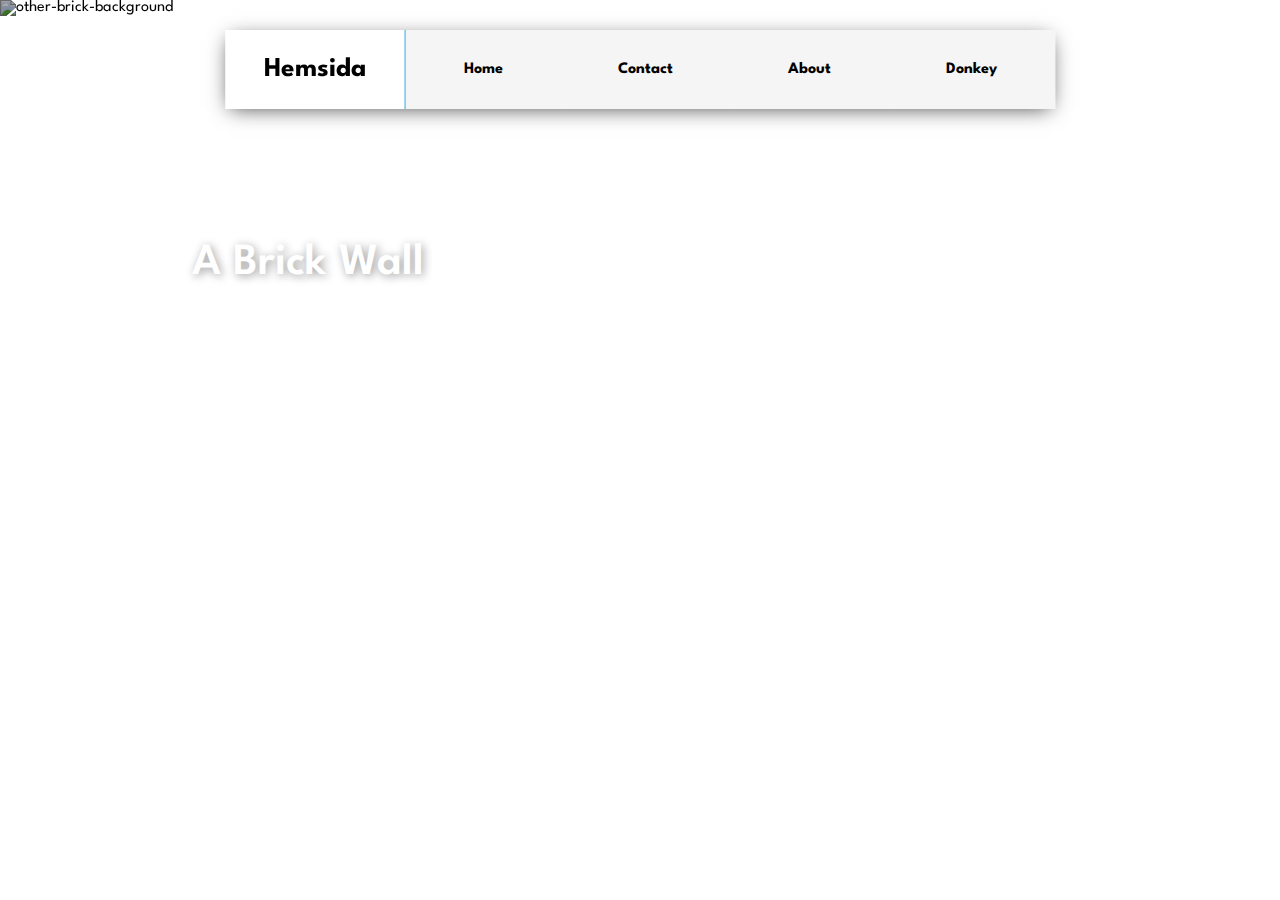
==== index.html @ 53011b23 "Fixed navbar, added slideshow background" ====
<!DOCTYPE html>
<html lang="en">
<head>
    <meta charset="UTF-8">
    <meta name="viewport" content="width=device-width, initial-scale=1.0">
    <title>pontus-luthi-k5</title>
    <link rel="stylesheet" href="css/style.css">
    <link href="https://fonts.googleapis.com/css?family=Spartan&display=swap" rel="stylesheet">
    <script defer src="script.js"></script>
</head>
<body>
    <header>
        <h1>Hemsida</h1>
        <ul class="navBarItems">
            <li>
                Home
                <ul class="navList">
                    <li><a href="https://google.com">Google</a></li>
                    <li><a href="https://bing.com">Bing</a></li>
                    <li><a href="https://github.com">GitHub</a></li>
                </ul>
            </li>
            <li>
                Contact
                <ul class="navList">
                    <li><a href="https://youtube.com">Youtube</a></li>
                    <li><a href="https://bing.com">Bing</a></li>
                    <li><a href="https://github.com">GitHub</a></li>
                </ul>
            </li>
            <li>
                About
                <ul class="navList">
                    <li><a href="https://youtube.com">Youtube</a></li>
                    <li><a href="https://bing.com">Bing</a></li>
                    <li><a href="https://github.com">GitHub</a></li>    
                </ul>
            </li>
            <li>
                Donkey
                <ul class="navList">
                    <li><a href="https://youtube.com">Youtube</a></li>
                    <li><a href="https://bing.com">Bing</a></li>
                    <li><a href="https://github.com">GitHub</a></li>
                </ul>
            </li>
         </ul>
    </header>
    <div class="img-background">
        <h2>A Brick Wall</h2>
        <img class="showImage" src="https://images.unsplash.com/photo-1521846562476-9c2446539e47?ixlib=rb-1.2.1&auto=format&fit=crop&w=1951&q=80" alt="other-brick-background">
        <img src="https://images.unsplash.com/photo-1542407342355-744315dc150f?ixlib=rb-1.2.1&auto=format&fit=crop&w=1051&q=80" alt="brick-background">
        <img src="https://images.unsplash.com/photo-1487088678257-3a541e6e3922?ixlib=rb-1.2.1&ixid=eyJhcHBfaWQiOjEyMDd9&auto=format&fit=crop&w=1267&q=80" alt="blue-brick-background">
    </div>
</body>
</html>
---- css/style.css ----
* {
    margin: 0;
    padding: 0;
    font-family: 'Spartan', sans-serif;
}

header {
    background-color: white;
    display: flex;
    margin-top: 30px;
    margin-left: auto;
    margin-right: auto;
    align-items: center;
    position: fixed;
    left: 50%;
    transform: translate(-50%);

    box-shadow: 0px 4px 20px -5px rgba(0,0,0,0.75);

    z-index: 1;
}

h1 {
    padding-left: 3vw;
    padding-right: 3vw;
    font-size: 1.7rem;
}

header ul {
    display: flex;
    align-items: center;
    justify-content: space-evenly;
    list-style-type: none;
    text-align: center;
    width: 100%;
}

.navList {
    display: flex;
    background-color: white;
    /* margin-top: 24px; */
    position: absolute;
    flex-direction: column;
    padding-left: 1px;

    width: 100%;
    left: 0px;
    top: 100%;

    transition: all 700ms ease;
    max-height: 0px;
    overflow: hidden;
    background-color: rgb(245, 245, 245);
    box-shadow: 0 5px 10px -5px rgba(0, 0, 0, 0.75);

} 

li:hover .navList {
    max-height: 500px;
    background-color: white;
}

.navList li {
    padding-top: 7px;
    padding-bottom: 12px;
    font-weight: 400;
}

ul li {
    position: relative;
}

.navBarItems {
    border-left: 2px solid skyblue;
}

.navBarItems > li {
    padding: 2.5vw;
    padding-left: 4.5vw;
    padding-right: 4.5vw;
    background-color: rgb(245, 245, 245);
    transition: background-color 700ms;
    font-weight: 700;
}

.navBarItems > li:hover {
    background-color: white;
    color: skyblue;
}

a {
    color: black;
    text-decoration: none;
}

.img-background {
    height: 60vh;
    overflow: hidden;
    position: relative;
}

@media (max-height: 700px) {
    .img-background {
        height: 420px;
    }
}

h2 {
    position: absolute;
    left: 15%;
    top: 45%;
    z-index: 2;
    color: white;
    font-size: 3.5vw;
    font-weight: 600;
    text-shadow: 2px 2px 10px rgba(0, 0, 0, 0.4);
}

@keyframes showImage {
    from {
        left: -100%;
    }
    to {
        left: 0;
    }
}

img {
    display: none;
    position: absolute;
    object-fit: cover;
    width: 100%;
    filter: brightness(0.65);
    z-index: 0;
    height: 100%;
}

.showImage {
    display: block;
    animation: showImage;
    animation-duration: 1300ms;
    animation-fill-mode: forwards;
}
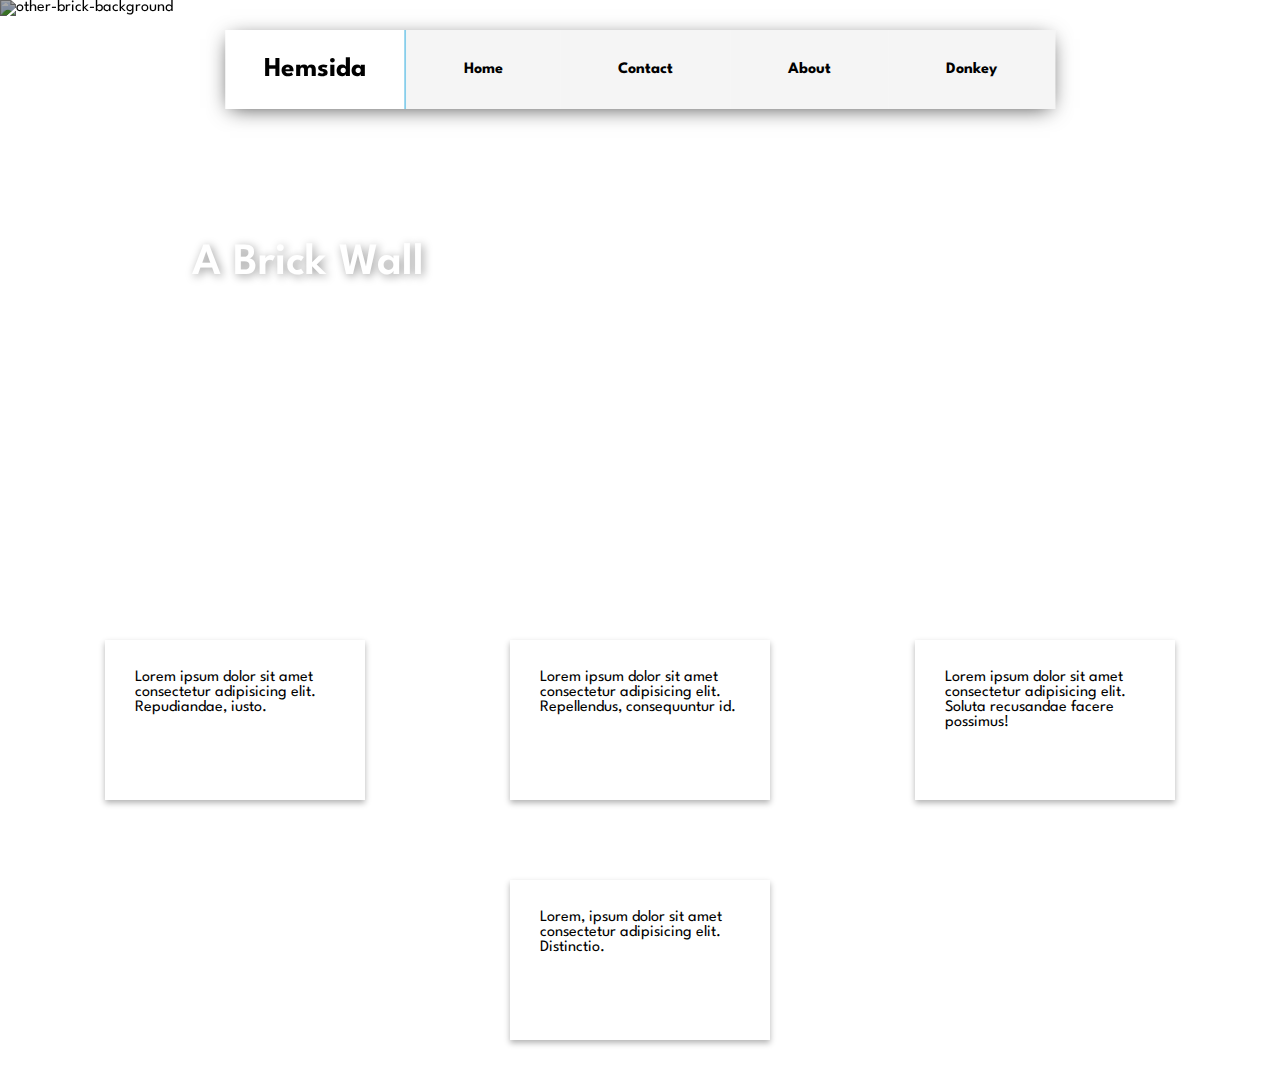
==== commit a90c6252: "added cards in index.html with styling" ====
--- a/index.html
+++ b/index.html
@@ -52,5 +52,19 @@
         <img src="https://images.unsplash.com/photo-1542407342355-744315dc150f?ixlib=rb-1.2.1&auto=format&fit=crop&w=1051&q=80" alt="brick-background">
         <img src="https://images.unsplash.com/photo-1487088678257-3a541e6e3922?ixlib=rb-1.2.1&ixid=eyJhcHBfaWQiOjEyMDd9&auto=format&fit=crop&w=1267&q=80" alt="blue-brick-background">
     </div>
+    <div class="card-info">
+        <a href="https://google.com">
+            <p>Lorem ipsum dolor sit amet consectetur adipisicing elit. Repudiandae, iusto.</p>
+        </a>
+        <a href="https://google.com">
+            <p>Lorem ipsum dolor sit amet consectetur adipisicing elit. Repellendus, consequuntur id.</p> 
+        </a>
+        <a href="https://google.com">
+            <p>Lorem ipsum dolor sit amet consectetur adipisicing elit. Soluta recusandae facere possimus!</p> 
+        </a>
+        <a href="https://google.com">
+            <p>Lorem, ipsum dolor sit amet consectetur adipisicing elit. Distinctio.</p> 
+        </a>
+    </div>
 </body>
 </html>
--- a/css/style.css
+++ b/css/style.css
@@ -140,4 +140,30 @@
     animation: showImage;
     animation-duration: 1300ms;
     animation-fill-mode: forwards;
+}
+
+.card-info {
+    display: flex;
+    flex-wrap: wrap;
+    justify-content: space-evenly;
+    margin-top: 60px;
+}
+
+.card-info a {
+    width: 200px;
+    height: 100px;
+    background-color: white;
+    padding: 30px;
+    margin: 40px;
+    box-shadow: 0 3px 6px 0 rgba(0,0,0,0.30);
+
+    transition: all 200ms;
+}
+
+.card-info a p {
+    
+}
+
+.card-info div:hover {
+    box-shadow: 0 6px 7px 0 rgba(0, 0, 0, 0.4)
 }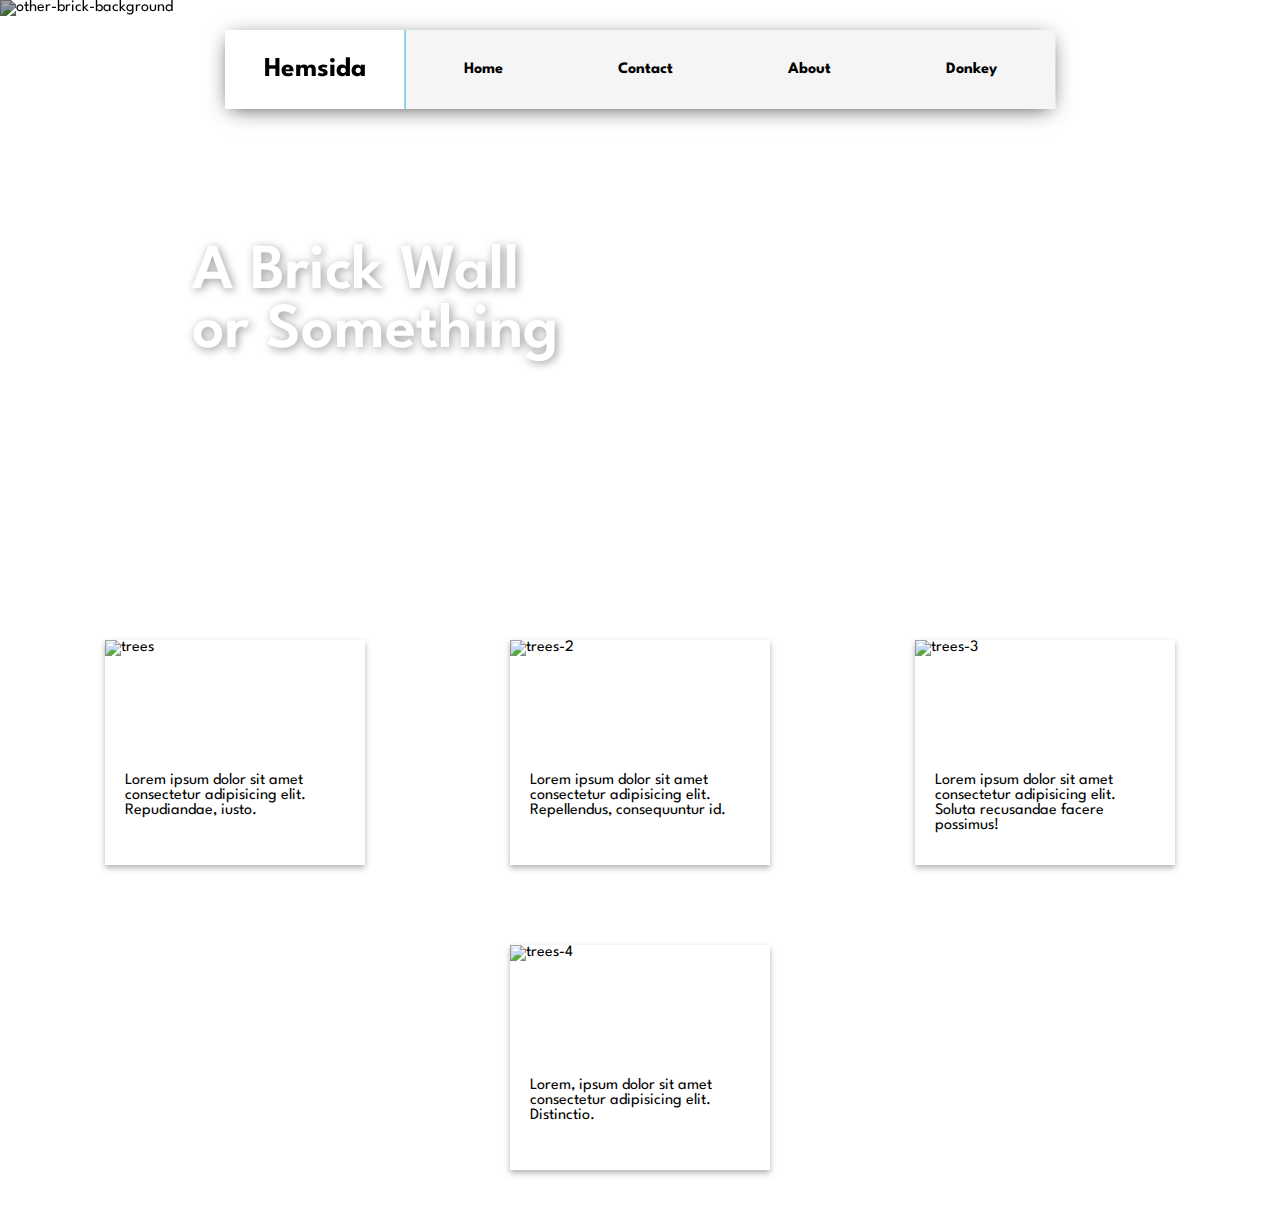
==== commit 18c8566e: "Edited card styles, added alternate navbar for phones" ====
--- a/index.html
+++ b/index.html
@@ -1,70 +1,116 @@
 <!DOCTYPE html>
 <html lang="en">
-<head>
-    <meta charset="UTF-8">
-    <meta name="viewport" content="width=device-width, initial-scale=1.0">
+  <head>
+    <meta charset="UTF-8" />
+    <meta name="viewport" content="width=device-width, initial-scale=1.0" />
     <title>pontus-luthi-k5</title>
-    <link rel="stylesheet" href="css/style.css">
-    <link href="https://fonts.googleapis.com/css?family=Spartan&display=swap" rel="stylesheet">
+    <link rel="stylesheet" href="css/style.css" />
+    <link
+      href="https://fonts.googleapis.com/css?family=Spartan&display=swap"
+      rel="stylesheet"
+    />
     <script defer src="script.js"></script>
-</head>
-<body>
+  </head>
+  <body>
     <header>
-        <h1>Hemsida</h1>
-        <ul class="navBarItems">
-            <li>
-                Home
-                <ul class="navList">
-                    <li><a href="https://google.com">Google</a></li>
-                    <li><a href="https://bing.com">Bing</a></li>
-                    <li><a href="https://github.com">GitHub</a></li>
-                </ul>
-            </li>
-            <li>
-                Contact
-                <ul class="navList">
-                    <li><a href="https://youtube.com">Youtube</a></li>
-                    <li><a href="https://bing.com">Bing</a></li>
-                    <li><a href="https://github.com">GitHub</a></li>
-                </ul>
-            </li>
-            <li>
-                About
-                <ul class="navList">
-                    <li><a href="https://youtube.com">Youtube</a></li>
-                    <li><a href="https://bing.com">Bing</a></li>
-                    <li><a href="https://github.com">GitHub</a></li>    
-                </ul>
-            </li>
-            <li>
-                Donkey
-                <ul class="navList">
-                    <li><a href="https://youtube.com">Youtube</a></li>
-                    <li><a href="https://bing.com">Bing</a></li>
-                    <li><a href="https://github.com">GitHub</a></li>
-                </ul>
-            </li>
-         </ul>
+      <h1>Hemsida</h1>
+      <ul class="navBarItems">
+        <li>
+          Home
+          <ul class="navList">
+            <li><a href="https://google.com">Google</a></li>
+            <li><a href="https://bing.com">Bing</a></li>
+            <li><a href="https://github.com">GitHub</a></li>
+          </ul>
+        </li>
+        <li>
+          Contact
+          <ul class="navList">
+            <li><a href="https://youtube.com">Youtube</a></li>
+            <li><a href="https://bing.com">Bing</a></li>
+            <li><a href="https://github.com">GitHub</a></li>
+          </ul>
+        </li>
+        <li>
+          About
+          <ul class="navList">
+            <li><a href="https://youtube.com">Youtube</a></li>
+            <li><a href="https://bing.com">Bing</a></li>
+            <li><a href="https://github.com">GitHub</a></li>
+          </ul>
+        </li>
+        <li>
+          Donkey
+          <ul class="navList">
+            <li><a href="https://youtube.com">Youtube</a></li>
+            <li><a href="https://bing.com">Bing</a></li>
+            <li><a href="https://github.com">GitHub</a></li>
+          </ul>
+        </li>
+      </ul>
     </header>
     <div class="img-background">
-        <h2>A Brick Wall</h2>
-        <img class="showImage" src="https://images.unsplash.com/photo-1521846562476-9c2446539e47?ixlib=rb-1.2.1&auto=format&fit=crop&w=1951&q=80" alt="other-brick-background">
-        <img src="https://images.unsplash.com/photo-1542407342355-744315dc150f?ixlib=rb-1.2.1&auto=format&fit=crop&w=1051&q=80" alt="brick-background">
-        <img src="https://images.unsplash.com/photo-1487088678257-3a541e6e3922?ixlib=rb-1.2.1&ixid=eyJhcHBfaWQiOjEyMDd9&auto=format&fit=crop&w=1267&q=80" alt="blue-brick-background">
+      <h2>
+        A Brick Wall <br />
+        or Something
+      </h2>
+      <img
+        class="showImage background-image background-image-1"
+        src="https://images.unsplash.com/photo-1521846562476-9c2446539e47?ixlib=rb-1.2.1&auto=format&fit=crop&w=1951&q=80"
+        alt="other-brick-background"
+      />
+      <img
+        class="background-image"
+        src="https://images.unsplash.com/photo-1542407342355-744315dc150f?ixlib=rb-1.2.1&auto=format&fit=crop&w=1051&q=80"
+        alt="brick-background"
+      />
+      <img
+        class="background-image"
+        src="https://images.unsplash.com/photo-1487088678257-3a541e6e3922?ixlib=rb-1.2.1&ixid=eyJhcHBfaWQiOjEyMDd9&auto=format&fit=crop&w=1267&q=80"
+        alt="blue-brick-background"
+      />
     </div>
+
     <div class="card-info">
-        <a href="https://google.com">
-            <p>Lorem ipsum dolor sit amet consectetur adipisicing elit. Repudiandae, iusto.</p>
-        </a>
-        <a href="https://google.com">
-            <p>Lorem ipsum dolor sit amet consectetur adipisicing elit. Repellendus, consequuntur id.</p> 
-        </a>
-        <a href="https://google.com">
-            <p>Lorem ipsum dolor sit amet consectetur adipisicing elit. Soluta recusandae facere possimus!</p> 
-        </a>
-        <a href="https://google.com">
-            <p>Lorem, ipsum dolor sit amet consectetur adipisicing elit. Distinctio.</p> 
-        </a>
+      <a href="https://google.com">
+        <img
+          src="https://images.unsplash.com/photo-1532365673558-f9bb768644e7?ixlib=rb-1.2.1&ixid=eyJhcHBfaWQiOjEyMDd9&auto=format&fit=crop&w=1350&q=80"
+          alt="trees"
+        />
+        <p>
+          Lorem ipsum dolor sit amet consectetur adipisicing elit. Repudiandae,
+          iusto.
+        </p>
+      </a>
+      <a href="https://google.com">
+        <img
+          src="https://images.unsplash.com/photo-1513836279014-a89f7a76ae86?ixlib=rb-1.2.1&ixid=eyJhcHBfaWQiOjEyMDd9&auto=format&fit=crop&w=934&q=80"
+          alt="trees-2"
+        />
+        <p>
+          Lorem ipsum dolor sit amet consectetur adipisicing elit. Repellendus,
+          consequuntur id.
+        </p>
+      </a>
+      <a href="https://google.com">
+        <img
+          src="https://images.unsplash.com/photo-1542273917363-3b1817f69a2d?ixlib=rb-1.2.1&ixid=eyJhcHBfaWQiOjEyMDd9&auto=format&fit=crop&w=1353&q=80"
+          alt="trees-3"
+        />
+        <p>
+          Lorem ipsum dolor sit amet consectetur adipisicing elit. Soluta
+          recusandae facere possimus!
+        </p>
+      </a>
+      <a href="https://google.com">
+        <img
+          src="https://images.unsplash.com/photo-1555401328-659c8e900a28?ixlib=rb-1.2.1&ixid=eyJhcHBfaWQiOjEyMDd9&auto=format&fit=crop&w=934&q=80"
+          alt="trees-4"
+        />
+        <p>
+          Lorem, ipsum dolor sit amet consectetur adipisicing elit. Distinctio.
+        </p>
+      </a>
     </div>
-</body>
+  </body>
 </html>
--- a/css/style.css
+++ b/css/style.css
@@ -1,169 +1,198 @@
 * {
-    margin: 0;
-    padding: 0;
-    font-family: 'Spartan', sans-serif;
+  margin: 0;
+  padding: 0;
+  font-family: "Spartan", sans-serif;
 }
 
 header {
-    background-color: white;
-    display: flex;
-    margin-top: 30px;
-    margin-left: auto;
-    margin-right: auto;
-    align-items: center;
-    position: fixed;
-    left: 50%;
-    transform: translate(-50%);
+  background-color: rgba(255, 255, 255, 0.95);
+  display: flex;
+  margin-top: 30px;
+  margin-left: auto;
+  margin-right: auto;
+  align-items: center;
+  position: fixed;
+  left: 50%;
+  transform: translate(-50%);
 
-    box-shadow: 0px 4px 20px -5px rgba(0,0,0,0.75);
+  box-shadow: 0px 4px 20px -5px rgba(0, 0, 0, 0.75);
 
-    z-index: 1;
+  z-index: 2;
 }
 
 h1 {
-    padding-left: 3vw;
-    padding-right: 3vw;
-    font-size: 1.7rem;
+  padding-left: 3vw;
+  padding-right: 3vw;
+  font-size: 1.7rem;
 }
 
 header ul {
-    display: flex;
-    align-items: center;
-    justify-content: space-evenly;
-    list-style-type: none;
-    text-align: center;
-    width: 100%;
+  display: flex;
+  align-items: center;
+  justify-content: space-evenly;
+  list-style-type: none;
+  text-align: center;
+  width: 100%;
 }
 
 .navList {
-    display: flex;
-    background-color: white;
-    /* margin-top: 24px; */
-    position: absolute;
-    flex-direction: column;
-    padding-left: 1px;
+  display: flex;
+  background-color: rgba(255, 255, 255, 0.95);
+  /* margin-top: 24px; */
+  position: absolute;
+  flex-direction: column;
+  padding-left: 1px;
 
-    width: 100%;
-    left: 0px;
-    top: 100%;
+  width: 100%;
+  left: 0px;
+  top: 100%;
 
-    transition: all 700ms ease;
-    max-height: 0px;
-    overflow: hidden;
-    background-color: rgb(245, 245, 245);
-    box-shadow: 0 5px 10px -5px rgba(0, 0, 0, 0.75);
-
-} 
+  transition: all 700ms ease;
+  max-height: 0px;
+  overflow: hidden;
+  background-color: rgb(245, 245, 245);
+  box-shadow: 0 5px 10px -5px rgba(0, 0, 0, 0.75);
+}
 
 li:hover .navList {
-    max-height: 500px;
-    background-color: white;
+  max-height: 500px;
+  background-color: rgba(255, 255, 255, 0.95);
 }
 
 .navList li {
-    padding-top: 7px;
-    padding-bottom: 12px;
-    font-weight: 400;
+  padding-top: 7px;
+  padding-bottom: 12px;
+  font-weight: 400;
 }
 
 ul li {
-    position: relative;
+  position: relative;
 }
 
 .navBarItems {
-    border-left: 2px solid skyblue;
+  border-left: 2px solid skyblue;
 }
 
 .navBarItems > li {
-    padding: 2.5vw;
-    padding-left: 4.5vw;
-    padding-right: 4.5vw;
-    background-color: rgb(245, 245, 245);
-    transition: background-color 700ms;
-    font-weight: 700;
+  padding: 2.5vw;
+  padding-left: 4.5vw;
+  padding-right: 4.5vw;
+  background-color: rgb(245, 245, 245);
+  transition: background-color 700ms;
+  font-weight: 700;
 }
 
 .navBarItems > li:hover {
-    background-color: white;
-    color: skyblue;
+  background-color: rgba(255, 255, 255, 0.95);
+  color: skyblue;
 }
 
 a {
-    color: black;
-    text-decoration: none;
+  color: black;
+  text-decoration: none;
 }
 
 .img-background {
-    height: 60vh;
-    overflow: hidden;
-    position: relative;
+  height: 60vh;
+  overflow: hidden;
+  position: relative;
 }
 
 @media (max-height: 700px) {
-    .img-background {
-        height: 420px;
-    }
+  .img-background {
+    height: 420px;
+  }
 }
 
 h2 {
-    position: absolute;
-    left: 15%;
-    top: 45%;
-    z-index: 2;
-    color: white;
-    font-size: 3.5vw;
-    font-weight: 600;
-    text-shadow: 2px 2px 10px rgba(0, 0, 0, 0.4);
+  position: absolute;
+  left: 15%;
+  top: 45%;
+  z-index: 1;
+  color: white;
+  font-size: 4rem;
+  font-weight: 600;
+  text-shadow: 2px 2px 10px rgba(0, 0, 0, 0.4);
 }
 
 @keyframes showImage {
-    from {
-        left: -100%;
-    }
-    to {
-        left: 0;
-    }
+  from {
+    left: -100%;
+  }
+  to {
+    left: 0;
+  }
 }
 
-img {
-    display: none;
-    position: absolute;
-    object-fit: cover;
-    width: 100%;
-    filter: brightness(0.65);
-    z-index: 0;
-    height: 100%;
+.background-image {
+  display: none;
+  position: absolute;
+  object-fit: cover;
+  width: 100%;
+  filter: brightness(0.65);
+  z-index: 0;
+  height: 100%;
 }
 
 .showImage {
-    display: block;
-    animation: showImage;
-    animation-duration: 1300ms;
-    animation-fill-mode: forwards;
+  display: block;
+  animation: showImage;
+  animation-duration: 1300ms;
+  animation-fill-mode: forwards;
 }
 
 .card-info {
-    display: flex;
-    flex-wrap: wrap;
-    justify-content: space-evenly;
-    margin-top: 60px;
+  display: flex;
+  flex-wrap: wrap;
+  justify-content: space-evenly;
+  margin-top: 60px;
 }
 
 .card-info a {
-    width: 200px;
-    height: 100px;
-    background-color: white;
-    padding: 30px;
-    margin: 40px;
-    box-shadow: 0 3px 6px 0 rgba(0,0,0,0.30);
+  width: 260px;
+  height: 25vh;
+  background-color: rgba(255, 255, 255, 0.95);
+  /* padding: 30px; */
+  margin: 40px;
+  box-shadow: 0 3px 6px 0 rgba(0, 0, 0, 0.3);
 
-    transition: all 200ms;
+  transition: all 200ms;
 }
 
 .card-info a p {
-    
+  margin: 20px;
 }
 
-.card-info div:hover {
-    box-shadow: 0 6px 7px 0 rgba(0, 0, 0, 0.4)
-}+.card-info a:hover {
+  box-shadow: 0 6px 7px 0 rgba(0, 0, 0, 0.4);
+}
+
+.card-info img {
+  display: block;
+  object-fit: cover;
+  width: 100%;
+  height: 50%;
+}
+
+@media (max-width: 800px) {
+  header {
+    background-color: white;
+    bottom: 0;
+    margin-left: 0;
+    margin-right: 0;
+    width: 100%;
+    height: 12vh;
+  }
+
+  .navList {
+    display: none;
+  }
+
+  .navList li {
+    background-color: white;
+  }
+
+  .navBarItems > li {
+    background-color: white;
+  }
+}
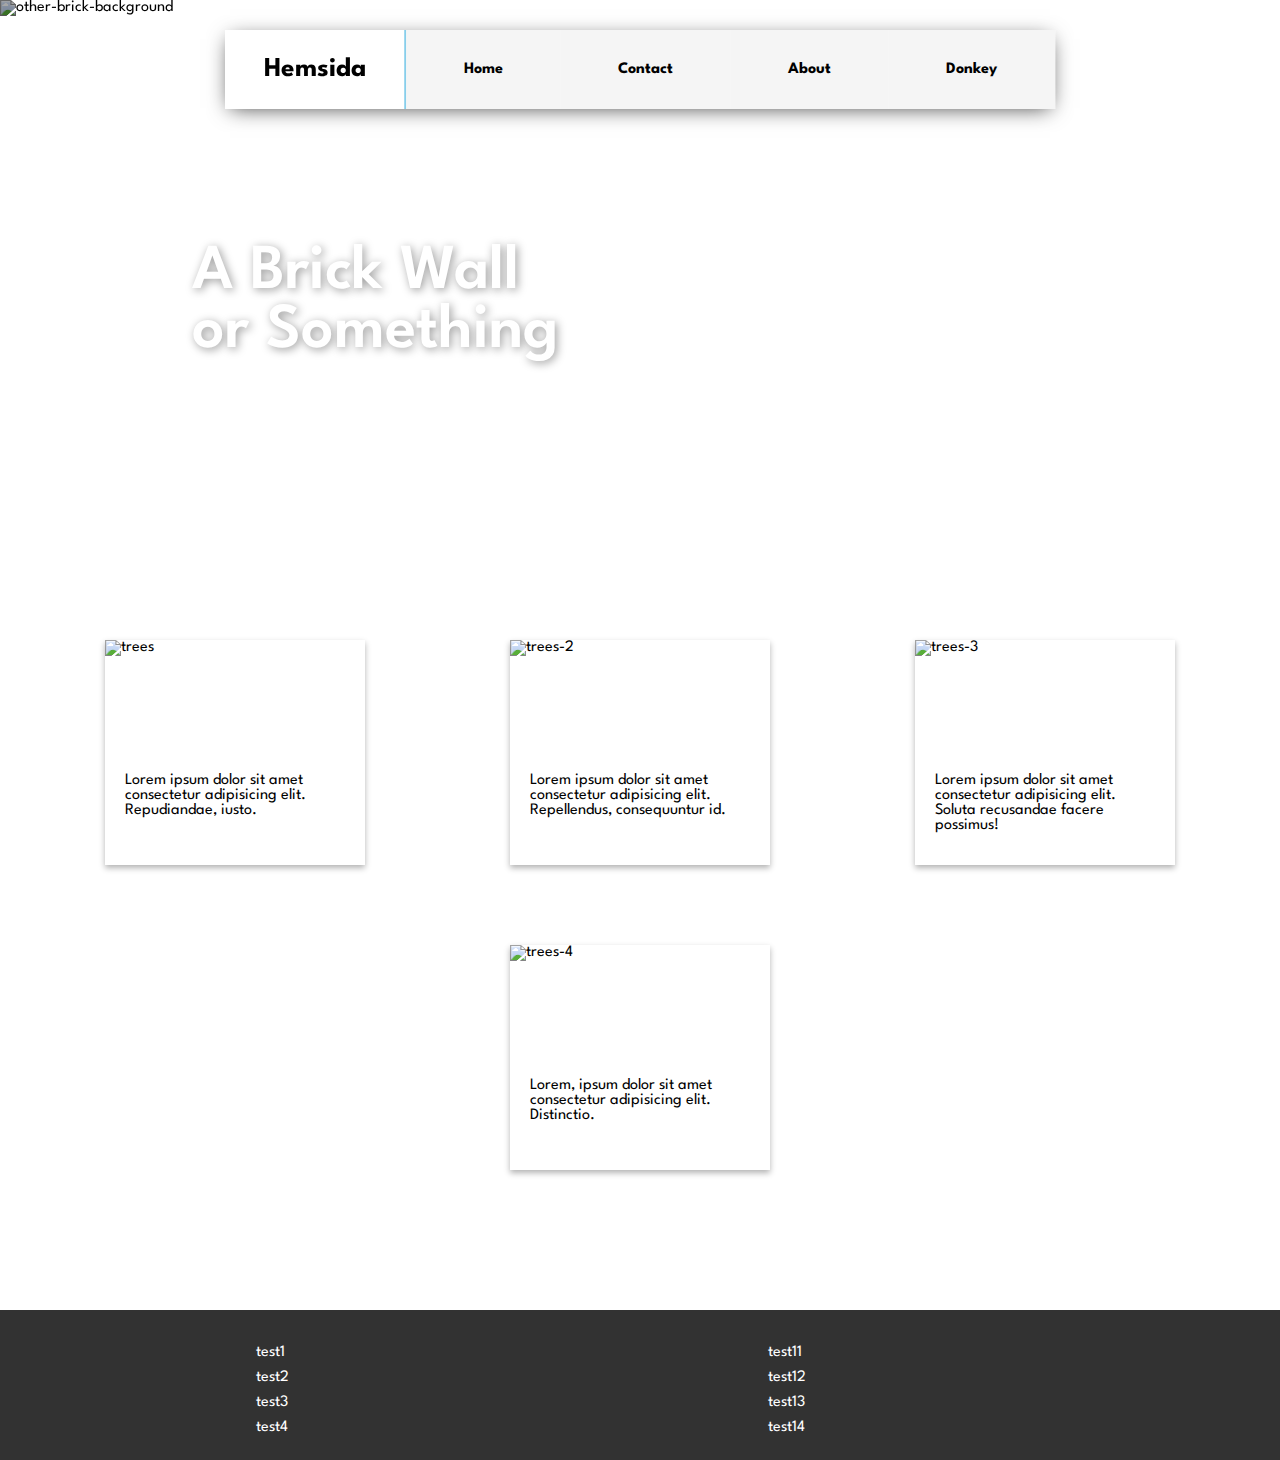
==== commit db57e4e7: "Added footer" ====
--- a/index.html
+++ b/index.html
@@ -112,5 +112,19 @@
         </p>
       </a>
     </div>
+    <footer>
+      <ul class="footer-list-1">
+        <li>test1</li>
+        <li>test2</li>
+        <li>test3</li>
+        <li>test4</li>
+      </ul>
+      <ul class="footer-list-2">
+        <li>test11</li>
+        <li>test12</li>
+        <li>test13</li>
+        <li>test14</li>
+      </ul>
+    </footer>
   </body>
 </html>
--- a/css/style.css
+++ b/css/style.css
@@ -174,6 +174,33 @@
   height: 50%;
 }
 
+footer {
+  height: 150px;
+  background-color: rgb(50, 50, 50);
+  margin-top: 100px;
+  display: grid;
+  grid-template-columns: repeat(5, 1fr);
+  color: white;
+}
+
+footer ul {
+  margin-top: auto;
+  margin-bottom: auto;
+  list-style: none;
+}
+
+footer ul li {
+  margin-top: 10px;
+}
+
+.footer-list-1 {
+  grid-column: 2;
+}
+
+.footer-list-2 {
+  grid-column: 4;
+}
+
 @media (max-width: 800px) {
   header {
     background-color: white;
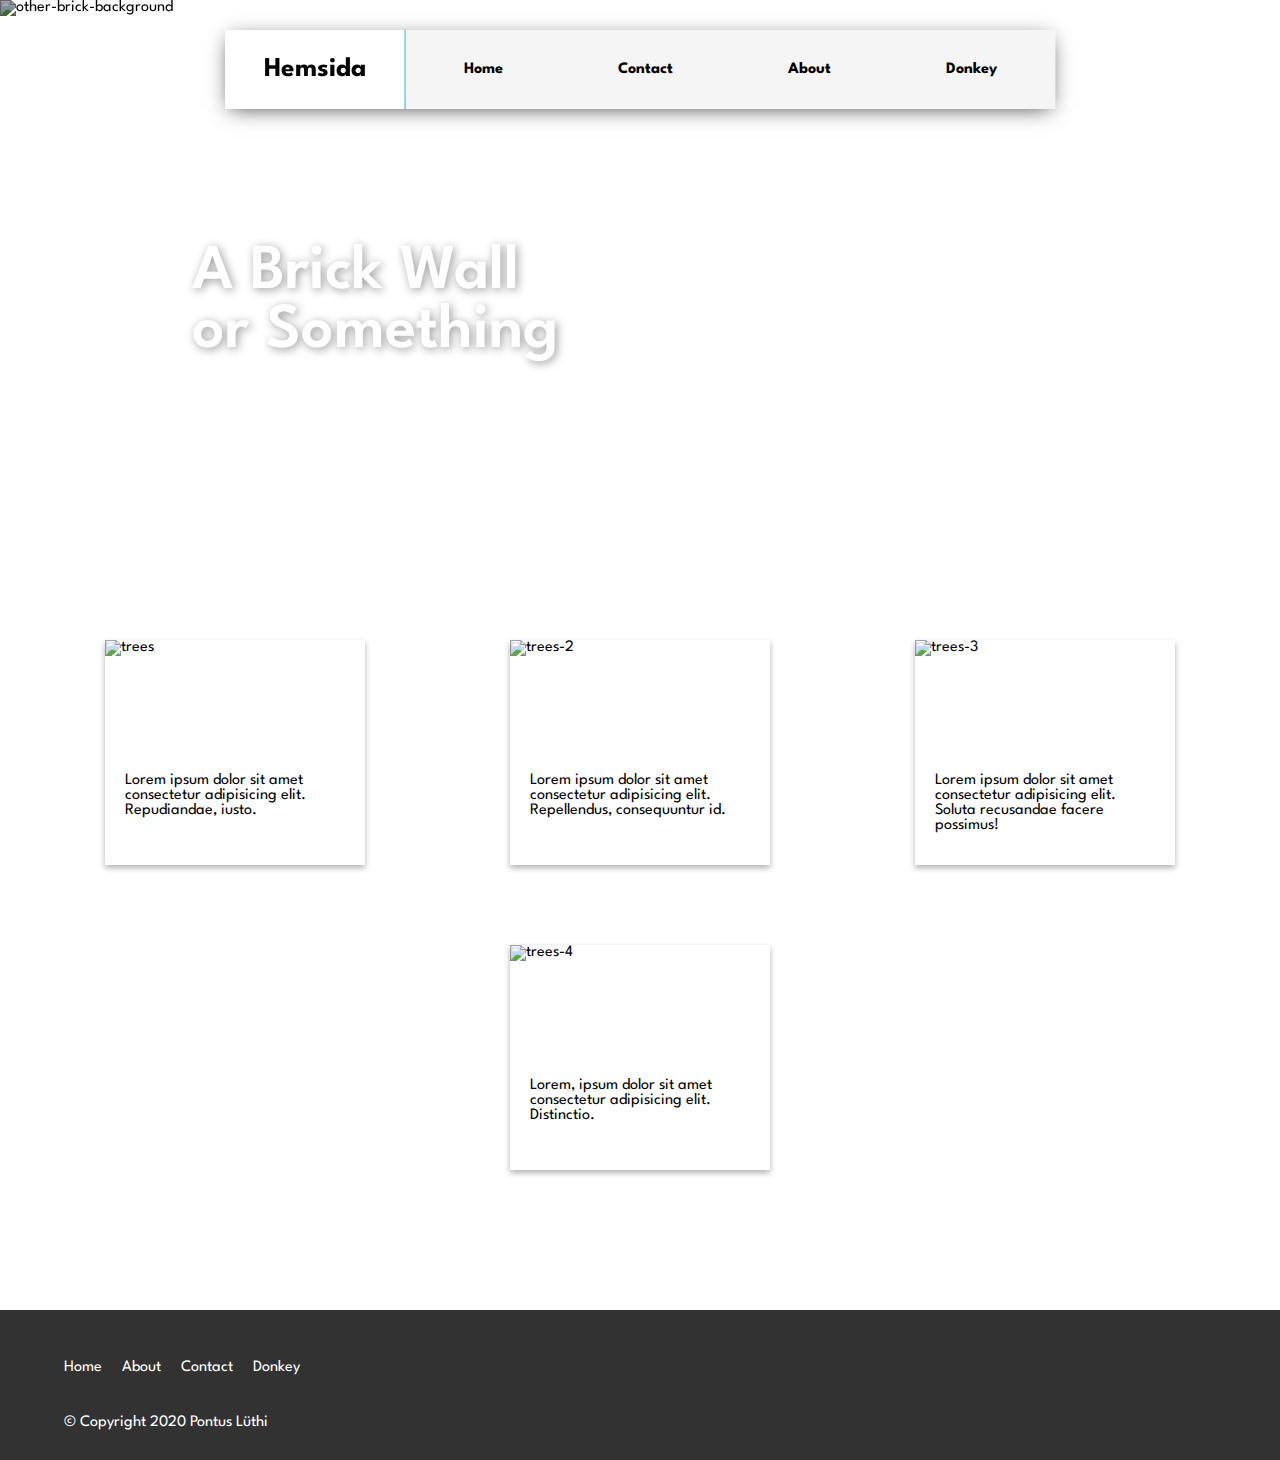
==== commit 6cc9fb5a: "Added footer content" ====
--- a/index.html
+++ b/index.html
@@ -9,7 +9,7 @@
       href="https://fonts.googleapis.com/css?family=Spartan&display=swap"
       rel="stylesheet"
     />
-    <script defer src="script.js"></script>
+    <script defer src="js/script.js"></script>
   </head>
   <body>
     <header>
@@ -113,18 +113,13 @@
       </a>
     </div>
     <footer>
-      <ul class="footer-list-1">
-        <li>test1</li>
-        <li>test2</li>
-        <li>test3</li>
-        <li>test4</li>
+      <ul>
+        <li>Home</li>
+        <li>About</li>
+        <li>Contact</li>
+        <li>Donkey</li>
       </ul>
-      <ul class="footer-list-2">
-        <li>test11</li>
-        <li>test12</li>
-        <li>test13</li>
-        <li>test14</li>
-      </ul>
+      <p>&copy; Copyright 2020 Pontus Lüthi</p>
     </footer>
   </body>
 </html>
--- a/css/style.css
+++ b/css/style.css
@@ -178,27 +178,30 @@
   height: 150px;
   background-color: rgb(50, 50, 50);
   margin-top: 100px;
+  color: white;
   display: grid;
-  grid-template-columns: repeat(5, 1fr);
-  color: white;
+  grid-template-rows: 1fr 1fr;
 }
 
 footer ul {
+  display: flex;
+  grid-column: 1;
+  list-style-type: none;
+  margin-top: 50px;
+  margin-bottom: auto;
+  margin-left: 5%;
+}
+
+footer ul li {
+  margin-right: 20px;
+}
+
+footer p {
+  grid-row: 2;
+  align-items: center;
   margin-top: auto;
   margin-bottom: auto;
-  list-style: none;
-}
-
-footer ul li {
-  margin-top: 10px;
-}
-
-.footer-list-1 {
-  grid-column: 2;
-}
-
-.footer-list-2 {
-  grid-column: 4;
+  margin-left: 5%;
 }
 
 @media (max-width: 800px) {
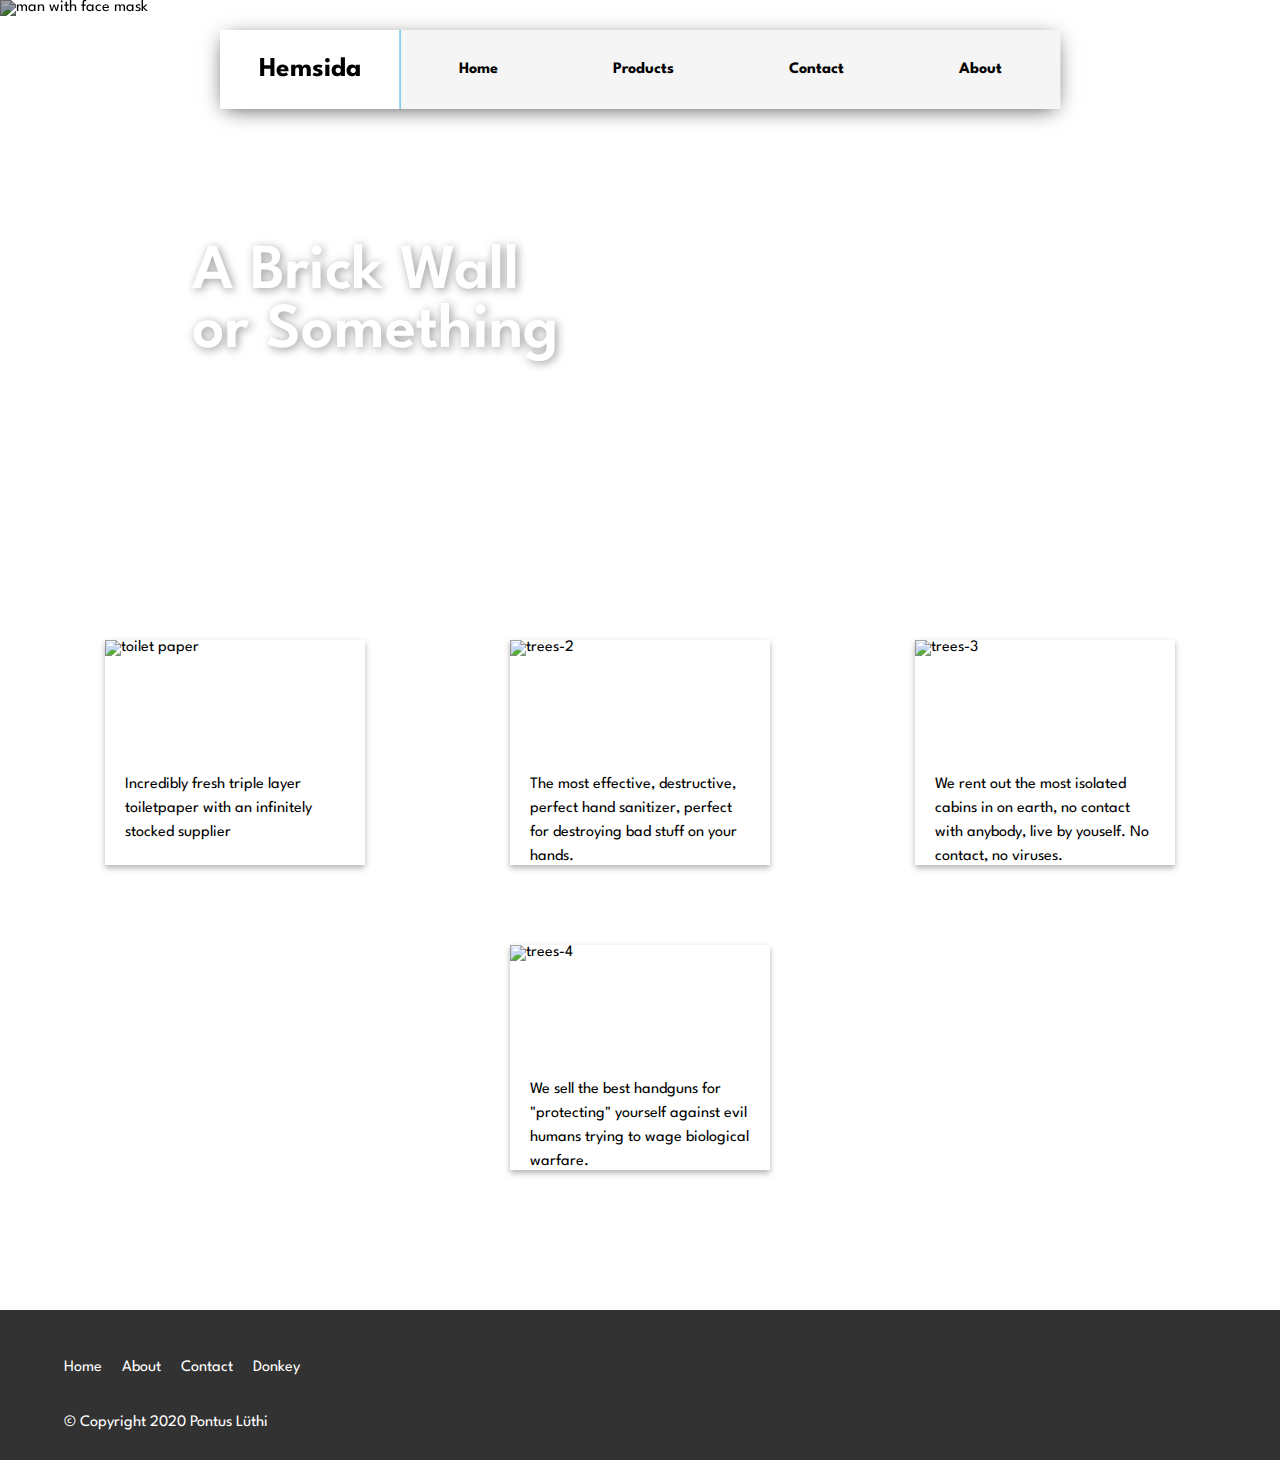
==== commit ed596ce7: "Added correct links to pages in navbar" ====
--- a/index.html
+++ b/index.html
@@ -18,7 +18,14 @@
         <li>
           Home
           <ul class="navList">
-            <li><a href="https://google.com">Google</a></li>
+            <li><a href="index.html">Home</a></li>
+            <li><a href="index.html#card-info">Information</a></li>
+          </ul>
+        </li>
+        <li>
+          Products
+          <ul class="navList">
+            <li><a href="https://youtube.com">Youtube</a></li>
             <li><a href="https://bing.com">Bing</a></li>
             <li><a href="https://github.com">GitHub</a></li>
           </ul>
@@ -34,17 +41,8 @@
         <li>
           About
           <ul class="navList">
-            <li><a href="https://youtube.com">Youtube</a></li>
-            <li><a href="https://bing.com">Bing</a></li>
-            <li><a href="https://github.com">GitHub</a></li>
-          </ul>
-        </li>
-        <li>
-          Donkey
-          <ul class="navList">
-            <li><a href="https://youtube.com">Youtube</a></li>
-            <li><a href="https://bing.com">Bing</a></li>
-            <li><a href="https://github.com">GitHub</a></li>
+            <li><a href="about.html">Home</a></li>
+            <li><a href="about.html#about-text">Information</a></li>
           </ul>
         </li>
       </ul>
@@ -56,59 +54,60 @@
       </h2>
       <img
         class="showImage background-image background-image-1"
-        src="https://images.unsplash.com/photo-1521846562476-9c2446539e47?ixlib=rb-1.2.1&auto=format&fit=crop&w=1951&q=80"
-        alt="other-brick-background"
+        src="https://images.unsplash.com/photo-1580094687196-cbc2bdab67e4?ixlib=rb-1.2.1&ixid=eyJhcHBfaWQiOjEyMDd9&auto=format&fit=crop&w=1534&q=80"
+        alt="man with face mask"
       />
       <img
         class="background-image"
-        src="https://images.unsplash.com/photo-1542407342355-744315dc150f?ixlib=rb-1.2.1&auto=format&fit=crop&w=1051&q=80"
-        alt="brick-background"
+        src="https://images.unsplash.com/photo-1584463699043-740c40f783d2?ixlib=rb-1.2.1&ixid=eyJhcHBfaWQiOjEyMDd9&auto=format&fit=crop&w=1350&q=80"
+        alt="pandemic map"
       />
       <img
         class="background-image"
-        src="https://images.unsplash.com/photo-1487088678257-3a541e6e3922?ixlib=rb-1.2.1&ixid=eyJhcHBfaWQiOjEyMDd9&auto=format&fit=crop&w=1267&q=80"
-        alt="blue-brick-background"
+        src="https://images.unsplash.com/photo-1584109807991-ebfcd80112a8?ixlib=rb-1.2.1&ixid=eyJhcHBfaWQiOjEyMDd9&auto=format&fit=crop&w=1554&q=80"
+        alt="empty toilet roll"
       />
     </div>
 
-    <div class="card-info">
+    <div class="card-info" id="card-info">
       <a href="https://google.com">
         <img
-          src="https://images.unsplash.com/photo-1532365673558-f9bb768644e7?ixlib=rb-1.2.1&ixid=eyJhcHBfaWQiOjEyMDd9&auto=format&fit=crop&w=1350&q=80"
-          alt="trees"
+          src="https://images.unsplash.com/photo-1583541988286-bc76c799cee7?ixlib=rb-1.2.1&ixid=eyJhcHBfaWQiOjEyMDd9&auto=format&fit=crop&w=934&q=80"
+          alt="toilet paper"
         />
         <p>
-          Lorem ipsum dolor sit amet consectetur adipisicing elit. Repudiandae,
-          iusto.
+          Incredibly fresh triple layer toiletpaper with an infinitely stocked
+          supplier
         </p>
       </a>
       <a href="https://google.com">
         <img
-          src="https://images.unsplash.com/photo-1513836279014-a89f7a76ae86?ixlib=rb-1.2.1&ixid=eyJhcHBfaWQiOjEyMDd9&auto=format&fit=crop&w=934&q=80"
+          src="https://images.unsplash.com/photo-1583947215259-38e31be8751f?ixlib=rb-1.2.1&ixid=eyJhcHBfaWQiOjEyMDd9&auto=format&fit=crop&w=1350&q=80"
           alt="trees-2"
         />
         <p>
-          Lorem ipsum dolor sit amet consectetur adipisicing elit. Repellendus,
-          consequuntur id.
+          The most effective, destructive, perfect hand sanitizer, perfect for
+          destroying bad stuff on your hands.
         </p>
       </a>
       <a href="https://google.com">
         <img
-          src="https://images.unsplash.com/photo-1542273917363-3b1817f69a2d?ixlib=rb-1.2.1&ixid=eyJhcHBfaWQiOjEyMDd9&auto=format&fit=crop&w=1353&q=80"
+          src="https://images.unsplash.com/photo-1449158743715-0a90ebb6d2d8?ixlib=rb-1.2.1&ixid=eyJhcHBfaWQiOjEyMDd9&auto=format&fit=crop&w=1350&q=80"
           alt="trees-3"
         />
         <p>
-          Lorem ipsum dolor sit amet consectetur adipisicing elit. Soluta
-          recusandae facere possimus!
+          We rent out the most isolated cabins in on earth, no contact with
+          anybody, live by youself. No contact, no viruses.
         </p>
       </a>
       <a href="https://google.com">
         <img
-          src="https://images.unsplash.com/photo-1555401328-659c8e900a28?ixlib=rb-1.2.1&ixid=eyJhcHBfaWQiOjEyMDd9&auto=format&fit=crop&w=934&q=80"
+          src="https://images.unsplash.com/photo-1556974005-90d90a62677d?ixlib=rb-1.2.1&ixid=eyJhcHBfaWQiOjEyMDd9&auto=format&fit=crop&w=1350&q=80"
           alt="trees-4"
         />
         <p>
-          Lorem, ipsum dolor sit amet consectetur adipisicing elit. Distinctio.
+          We sell the best handguns for "protecting" yourself against evil
+          humans trying to wage biological warfare.
         </p>
       </a>
     </div>
--- a/css/style.css
+++ b/css/style.css
@@ -161,6 +161,7 @@
 
 .card-info a p {
   margin: 20px;
+  line-height: 1.5;
 }
 
 .card-info a:hover {
@@ -175,6 +176,7 @@
 }
 
 footer {
+  width: 100%;
   height: 150px;
   background-color: rgb(50, 50, 50);
   margin-top: 100px;
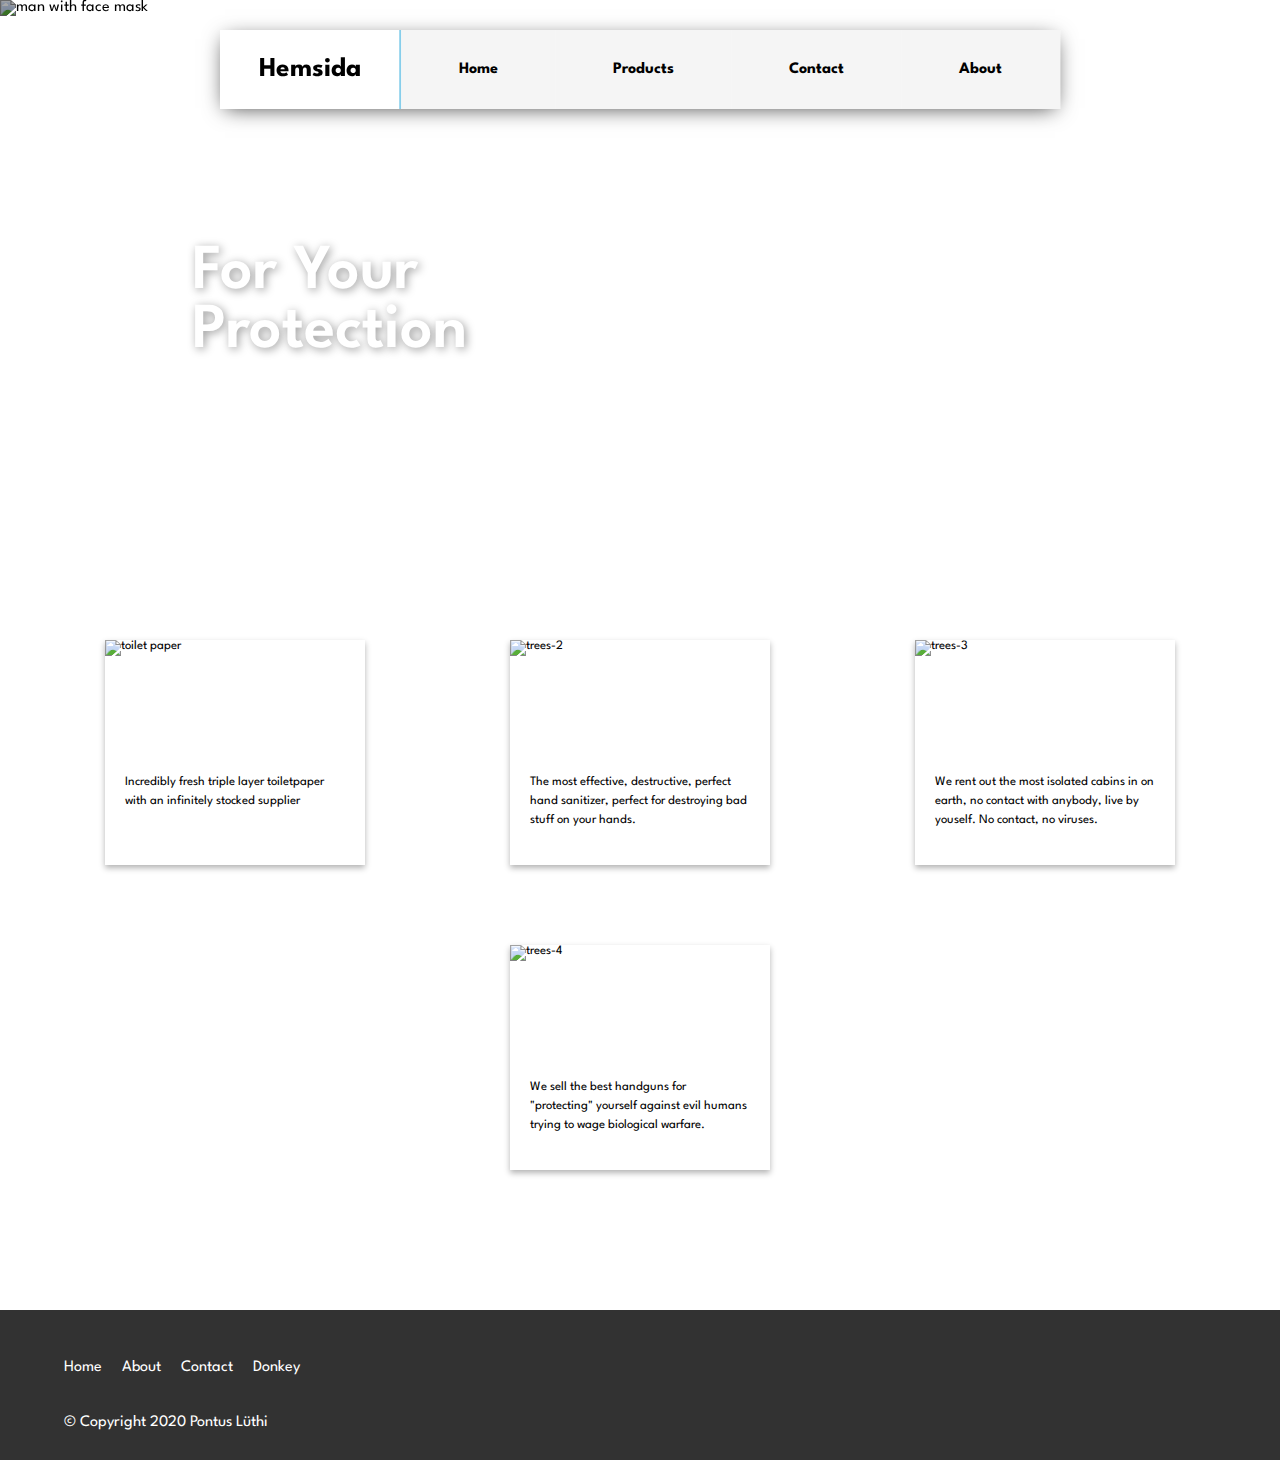
==== commit d8eaa424: "Added further support for lower resololution devices, added remove button in cart" ====
--- a/index.html
+++ b/index.html
@@ -25,8 +25,8 @@
         <li>
           Products
           <ul class="navList">
-            <li><a href="https://youtube.com">Youtube</a></li>
-            <li><a href="https://bing.com">Bing</a></li>
+            <li><a href="products.html">Top</a></li>
+            <li><a href="products.html">Products</a></li>
             <li><a href="https://github.com">GitHub</a></li>
           </ul>
         </li>
@@ -46,11 +46,18 @@
           </ul>
         </li>
       </ul>
+
+      <div class="smallHeader">
+        <a href="index.html">Home</a>
+        <a href="products.html">Products</a>
+        <a href="https://youtube.com">Contact</a>
+        <a href="about.html">About</a>
+      </div>
     </header>
     <div class="img-background">
       <h2>
-        A Brick Wall <br />
-        or Something
+        For Your <br />
+        Protection
       </h2>
       <img
         class="showImage background-image background-image-1"
--- a/css/style.css
+++ b/css/style.css
@@ -26,7 +26,8 @@
   font-size: 1.7rem;
 }
 
-header ul {
+header ul,
+.smallHeader {
   display: flex;
   align-items: center;
   justify-content: space-evenly;
@@ -82,7 +83,16 @@
   font-weight: 700;
 }
 
-.navBarItems > li:hover {
+.smallHeader a {
+  padding: auto;
+}
+
+.smallHeader {
+  display: none;
+}
+
+.navBarItems > li:hover,
+.smallHeader a:hover {
   background-color: rgba(255, 255, 255, 0.95);
   color: skyblue;
 }
@@ -152,11 +162,16 @@
   width: 260px;
   height: 25vh;
   background-color: rgba(255, 255, 255, 0.95);
-  /* padding: 30px; */
   margin: 40px;
   box-shadow: 0 3px 6px 0 rgba(0, 0, 0, 0.3);
 
   transition: all 200ms;
+}
+
+@media (max-height: 1200px) {
+  .card-info a {
+    font-size: 0.8rem;
+  }
 }
 
 .card-info a p {
@@ -216,6 +231,10 @@
     height: 12vh;
   }
 
+  h1 {
+    display: none;
+  }
+
   .navList {
     display: none;
   }
@@ -227,4 +246,13 @@
   .navBarItems > li {
     background-color: white;
   }
-}
+
+  header ul {
+    display: none;
+  }
+
+  .smallHeader {
+    display: flex;
+    justify-content: space-evenly;
+  }
+}
